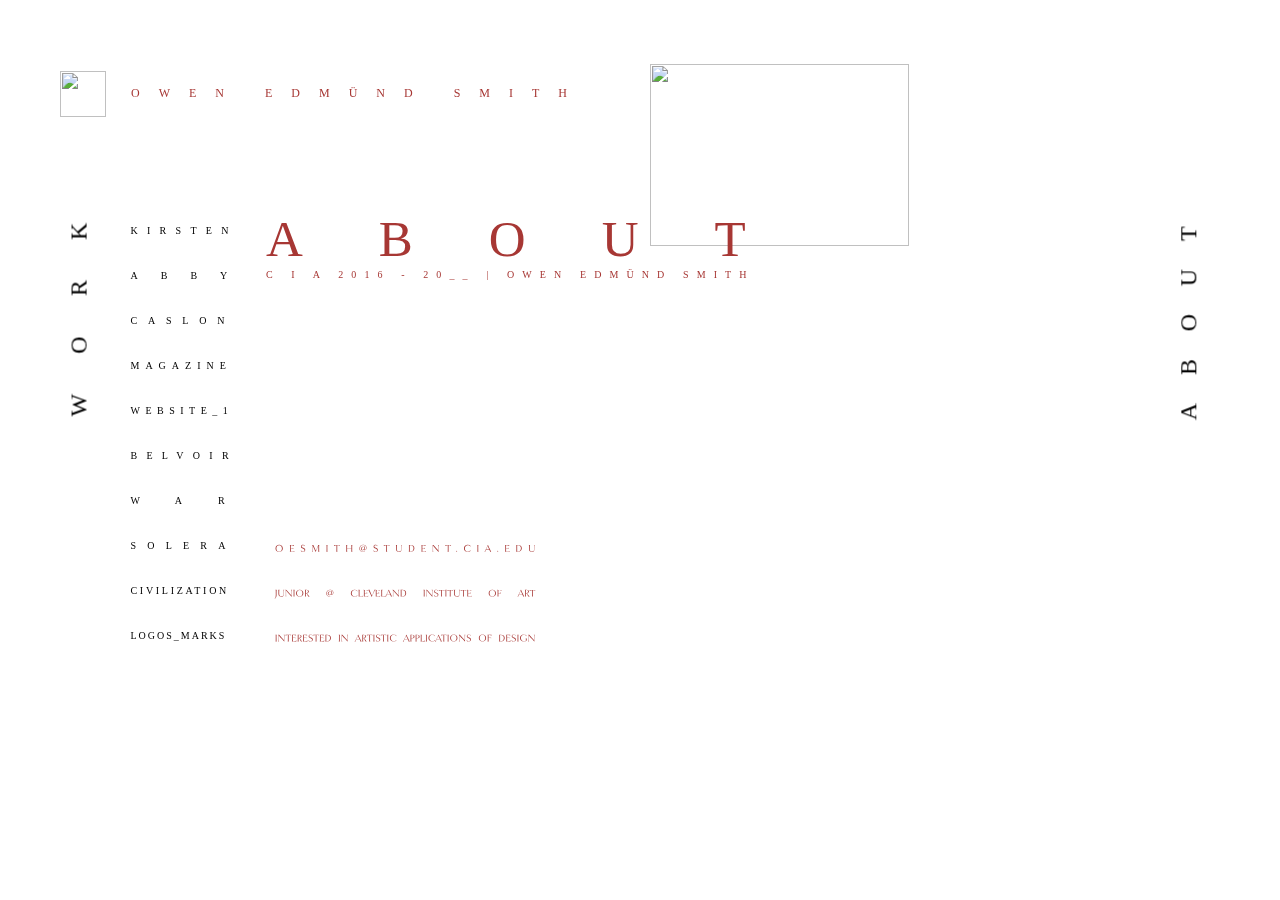
==== about.html @ 083cae2c "inital commit" ====
<html>
   <head>
       <link rel="stylesheet" type="text/css" href="./styles/about.css">
       <script src="http://code.jquery.com/jquery-3.3.1.min.js"></script>
       <script src="./js/main.js"></script>
    </head>
    <div class="logo">
        <div>
            <a href="file:///Users/owensmith/Desktop/SMITH/home.html"><img src="./../SMITH/media/LOGOSMALL.png" class="logo-img"></a>
                
        </div>
        <h1 class="logo-text">OWEN EDM&Uuml;ND SMITH</h1>
    </div>

    <h2 class="page-title">ABOUT</h2>
    <h3 class="proj-d">C I A 2016 - 20__ | OWEN EDM&Uuml;ND SMITH</h3>
   
   </div>
    
       <div class="proj">
            <div class="links">
                    <a class="list-item-1 list-item" data-target="#kristen" href="file:///Users/owensmith/Desktop/SMITH/projpage.html">KIRSTEN</a>
                    <a class="list-item-2 list-item" data-target="#abby"href="file:///Users/owensmith/Desktop/SMITH/proj3.html">ABBY</a>
                    <a class="list-item-3 list-item" data-target="#caslon"href="file:///Users/owensmith/Desktop/SMITH/caslon.html">CASLON</a>
                    <a class="list-item-4 list-item" data-target="#mag" href="file:///Users/owensmith/Desktop/SMITH/mag.html">MAGAZINE</a>
                    <a class="list-item-5 list-item" data-target="#web1" href="file:///Users/owensmith/Desktop/SMITH/proj2 copy.html">WEBSITE_1</a>
                    <a class="list-item-6 list-item" data-target="#belvoir"href="file:///Users/owensmith/Desktop/SMITH/belvoir.html">BELVOIR</a>
                    <a class="list-item-7 list-item" data-target="#war"href="file:///Users/owensmith/Desktop/SMITH/WAR.HTML">WAR</a>
                    <a class="list-item-8 list-item" data-target="#solera" href="file:///Users/owensmith/Desktop/SMITH/solera.html">SOLERA</a>
                    <a class="list-item-9 list-item" data-target="#civ"href="file:///Users/owensmith/Desktop/SMITH/civ.html">CIVILIZATION</a>
                    <a class="list-item-10 list-item" data-target="#logos"href="file:///Users/owensmith/Desktop/SMITH/LOGOS.HTML">LOGOS_MARKS</a>
                </div>
    </div>

    <ul class="work">
            <li><a href="file:///Users/owensmith/Desktop/SMITH/index.HTML">WORK</a></li>
        </ul>
    </div>

    <ul class="about">
            <li><a href="file:///Users/owensmith/Desktop/SMITH/about.HTML">ABOUT</a></li>
        </ul>
    </div>
    <div class="projimage">
        <img src="./../SMITH/media/LOGOmid.png"  class="kirst-img">
    <div class="okok">
        <img src="media/okok2.png" class="okokb">
    </div>
    <div class="bio">
            <img src="media/ABOUT.svg" class="biob">
        </div>
</html>
---- styles/about.css ----
@import url('https://use.typekit.net/yxu3nud.css');
html, body {
    padding: 0;
    margin: 0;
}

.logo {
    position: fixed;
    top: 71px;
    left: 60px;
    display: flex;
    align-items: center;
    z-index: 1;
}

.logo-text {
    font-family: goldenbook;
    color: #A73734;
    font-size: 12px;
    line-height: 0.8;
    height: auto;
    letter-spacing: 19px;
    font-weight: 400;
    margin-left: 25px;
}


.logo-img {
    display:block;
    width: 46px;
}

.page-title {
    font-family:goldenbook;
    font-size:51px;
    font-weight:300;
    letter-spacing: 80.5px;
    color: #A73734;
    position: absolute;
    top: 170px;
    left: 266px;
    z-index: 1;
}
.proj-d {
    font-family: goldenbook;
    font-size: 10px;
    letter-spacing: 8.5px;
    font-weight:400;
    color: #A73734;
    top: 258px;
    left: 266px;
    position: absolute;
    z-index:2;
}
.list{
    top:170px;
    left:130.5px;
}

.proj {
    position:fixed;
    display: flex;
    top:208px;
    left: 130.5px;
    line-height: 45px;
    font-family: goldenbook;
    font-weight: 300;
    letter-spacing: 10.78px;
    font-size: 10px;
    text-decoration: none;
    color:black;
}
.proj a {

    text-decoration: none;
    color: black;
    
}

.list-item-1 {
    letter-spacing: 9.28px;
}

.list-item-2 {
    letter-spacing: 23.01px; /*10.78*/
}
.list-item-3 {
    letter-spacing: 10.78px;/*9.28*/
}

.list-item-4 {
    letter-spacing: 6px;/*23.01*/
}

.list-item-5 {
    letter-spacing: 5.8px;
}
.list-item-6 {
    letter-spacing: 9.28px;
}

.list-item-7 {
    letter-spacing: 11.1px;
}

.list-item-8 {
    letter-spacing: 2.7px;
}

.list-item-9 {
    letter-spacing: 34.5px;
}

.list-item-10 {
    letter-spacing: 2.1px;
}



.links {
    display: flex;
    flex-direction: column;
    text-align: justify; 
}


.work
{
list-style: none;
position:absolute;
left: -58px;
top: 290px;
text-decoration: none;
-webkit-transform: rotate(-90deg); 
-moz-transform: rotate(-90deg); 
position: fixed;

}
.work li a {
    font-size:24px;
    letter-spacing: 40.2px;
    font-family: goldenbook;
    font-weight: 300;
    text-decoration: none;
    color:black;
   
    
}
.about
{
    list-style: none;
    position:absolute;
    right:-40px;
    top: 300px;
    text-decoration: none;
    -webkit-transform: rotate(-90deg); 
    -moz-transform: rotate(-90deg); 
    position: fixed;

}

.about li a {
    font-size:24px;
    letter-spacing: 27.8px;
    font-family: goldenbook;
    font-weight: 300;
    text-decoration: none;
    color:black;
   
    
}
@media screen and (max-width: 1920px){
    html, body {
        padding: 0;
        margin: 0;
    }
    .logo {
        position: fixed;
        top: 71px;
        left: 70px;
        display: flex;
        align-items: center;
        z-index: 1;
    }
    
    .logo-text {
        font-family: goldenbook;
        color: #A73734;
        font-size: 12px;
        line-height: 0.8;
        height: auto;
        letter-spacing: 19px;
        font-weight: 400;
        margin-left: 25px;
    }
    
    
    .logo-img {
        display:block;
        width: 46px;
    }
    
    .page-title {
        font-family:goldenbook;
        font-size:74px;
        font-weight:300;
        letter-spacing: 49.5px;
        color: #A73734;
        position: absolute;
        top: 207px;
        left: 276px;
        z-index: 1;
        overflow: hidden; /* Ensures the content is not revealed until the animation */
        white-space: nowrap; /* Keeps the content on a single line */
        margin: 0 auto; /* Gives that scrolling effect as the typing happens */
        letter-spacing: 108px; /* Adjust as needed */
        animation: typing 5s steps(40, end);
        
        }
        @keyframes typing {
            from { width: 0 }
            to { width: 100% }
        }
    
    .proj-d {
        font-family: goldenbook;
        font-size: 11px;
        letter-spacing: 8.5px;
        font-weight:400;
        color: #A73734;
        top: 314.5px;
        left: 276px;
        position: absolute;
        z-index:2;
        overflow: hidden; /* Ensures the content is not revealed until the animation */
        white-space: nowrap; /* Keeps the content on a single line */
        margin: 0 auto; /* Gives that scrolling effect as the typing happens */
        letter-spacing: 13px; /* Adjust as needed */
        animation: typing2 5s steps(40, end);
    
    }
    @keyframes typing2 {
        from { width: 0 }
        to { width: 100% }
    }
    
    .list{
        top:170px;
        left:130.5px;
        z-index: -2;
    }
    
    .proj {
        position:fixed;
        display: flex;
        top:208px;
        left: 140.5px;
        line-height: 45px;
        font-family: goldenbook;
        font-weight: 300;
        letter-spacing: 10.78px;
        font-size: 10px;
        text-decoration: none;
        color:black;
        
    }
    .proj a {
    
        text-decoration: none;
        color: black;
        
    }
    
    .list-item-1 {
        letter-spacing: 9.28px;
    }
      .list-item-1:hover{
        transition: 1s;
        color: #A73734;
        
      }
    
      .list-item-2 {
        letter-spacing: 23.01px; /*10.78*/
    }
    .list-item-2:hover{
      transition: 1s;
      color: #A73734;
      }
      
      .list-item-3 {
        letter-spacing: 10.78px;/*9.28*/
    }
    .list-item-3:hover{
      transition: 1s;
      color: #A73734;
      }
    
      .list-item-4 {
        letter-spacing: 6px;/*23.01*/
    }
    .list-item-4:hover{
      transition: 1s;
      color: #A73734;
      }
    
      .list-item-5 {
        letter-spacing: 5.5px;
    }
    .list-item-5:hover{
      transition: 1s;
      color: #A73734;
      }
    .list-item-6 {
        letter-spacing: 9.28px;
    }
    .list-item-6:hover{
      transition: 1s;
      color: #A73734;
      }
    
    .list-item-7 {
        letter-spacing: 36px;
    }
    .list-item-7:hover{
      transition: 1s;
      color: #A73734;
      }
    
    .list-item-8 {
        letter-spacing: 11.2px;
    }
    .list-item-8:hover{
      transition: 1s;
      color: #A73734;
      }
    
    .list-item-9 {
        letter-spacing: 2.7px;
    }
    .list-item-9:hover{
      transition: 1s;
      color: #A73734;
      }
    
    .list-item-10 {
        letter-spacing: 2px;
    }
    .list-item-10:hover{
      transition: 1s;
      color: #A73734;
      }
    
    
    
    .links {
        display: flex;
        flex-direction: column;
        text-align: justify; 
        
    }
    
    
    .work
    {
    list-style: none;
    position:absolute;
    left: -48px;
    top: 290px;
    text-decoration: none;
    -webkit-transform: rotate(-90deg); 
    -moz-transform: rotate(-90deg); 
    position: fixed;
    
    }
    .work li a {
        font-size:24px;
        letter-spacing: 40.2px;
        font-family: goldenbook;
        font-weight: 300;
        text-decoration: none;
        color:black;
    
        
    }
    .work li a:hover {
        color: #A73734;
        transition: 1s;



    }
    
    .about
    {
        list-style: none;
        position:absolute;
        right:-40px;
        top: 300px;
        text-decoration: none;
        -webkit-transform: rotate(-90deg); 
        -moz-transform: rotate(-90deg); 
        position: fixed;
    
    }
    .about li a {
        font-size:24px;
        letter-spacing: 27.8px;
        font-family: goldenbook;
        font-weight: 300;
        text-decoration: none;
        color:black;
       
    }
    .about li a:hover {
        color: #A73734;
        transition:1s;
    }
    
    .projimage {
        left: 510px;
        top: 70px;
    }
    
    .kirst-img {
        position: absolute;
        height: auto;
        width:45%;
        left: 851px;
        top: 23.5px;
    }
    .kirst2-img {
        position: absolute;
        width:45%;
        height:auto;
        left:851px;
        top:550px;
    }

    .kirst3-img {
        position: absolute;
        width:45%;
        height:auto;
        left:851px;
        top:1130px;
    }
 
    .kirst4-img {

        position: absolute;
        width:45%;
        height: auto;
        left: 851px;
        top:1800px;
    }
    .kirst5-img {

        position: absolute;
        width: 45%;
        height: auto;
        left:851px;
        top: 2500px;
    }

    .testbar {
        position: fixed;
        height: 200px;;
    
        -webkit-transform: rotate(-90deg); 
        -moz-transform: rotate(-90deg); 
        z-index: -1;
    }
    
    
    .test {
        position: fixed;
        height: 515px;
        left: -1280px;
        top: 616;
    
    opacity: 1%;
    }
    
    .text2 {
        position: fixed;
        height: 200px;;
        white-space: nowrap;
        -webkit-transform: rotate(-90deg); 
        -moz-transform: rotate(-90deg); 
        z-index: -1;
    }
    
    
    .text2 {
        position: fixed;
        height: 260px;
        left: -780px;
        top: 608;
        white-space: nowrap;
    opacity: 1%;
    }
    
    
    .text {
        position: fixed;
        height: 200px;;
        
        -webkit-transform: rotate(-90deg); 
        -moz-transform: rotate(-90deg); 
        
    }
    
    
    
    .textb {
        position: absolute;
        height: 200px;
        left: -1009px;
        top: 800;
    
    }
    .okok {
        position: fixed;
        height: 200px;;
        z-index: 6;
        -webkit-transform: rotate(-90deg); 
        -moz-transform: rotate(-90deg); 
        
    }
    
    
    
    
    
    .okokb {
        position: absolute;
        height: 560px;
        left: -1200px;
        top: 1350;
    z-index: 6;
    }
    
    .bio {
        position: absolute;
        height: 200px;;
        
        
    }
    
    
    
    .biob {
        position: absolute;
        height: 284px;
        left: 200px;
        top: 468;
    


}   

@media screen and (max-width: 1440px){

    html, body {
        padding: 0;
        margin: 0;
    }
    
    .logo {
        position: fixed;
        top: 71px;
        left: 60px;
        display: flex;
        align-items: center;
        z-index: 1;
    }
    
    .logo-text {
        font-family: goldenbook;
        color: #A73734;
        font-size: 12px;
        line-height: 0.8;
        height: auto;
        letter-spacing: 19px;
        font-weight: 400;
        margin-left: 25px;
    }
    
    
    .logo-img {
        display:block;
        width: 46px;
    }
    
    .page-title {
        font-family:goldenbook;
        font-size:51px;
        font-weight:300;
        
        color: #A73734;
        position: absolute;
        top: 210px;
        left: 266px;
        z-index: 1;
        overflow: hidden; /* Ensures the content is not revealed until the animation */
            white-space: nowrap; /* Keeps the content on a single line */
            margin: 0 auto; /* Gives that scrolling effect as the typing happens */
            letter-spacing: 76px; /* Adjust as needed */
            animation: typing 5s steps(40, end);
           
        }
        @keyframes typing {
            from { width: 0 }
            to { width: 100% }
          }
    
    .proj-d {
        font-family: goldenbook;
        font-size: 10px;
        letter-spacing: 8.5px;
        font-weight:400;
        color: #A73734;
        top: 269px;
        left: 266px;
        position: absolute;
        z-index:2;
        overflow: hidden; /* Ensures the content is not revealed until the animation */
        white-space: nowrap; /* Keeps the content on a single line */
        margin: 0 auto; /* Gives that scrolling effect as the typing happens */
        letter-spacing: 8.1px; /* Adjust as needed */
        animation: typing2 5s steps(40, end);
       
    }
    @keyframes typing2 {
        from { width: 0 }
        to { width: 100% }
      }
      .proj {
        position:fixed;
        display: flex;
        top:208px;
        left: 130.5px;
        line-height: 45px;
        font-family: goldenbook;
        font-weight: 300;
        letter-spacing: 10.78px;
        font-size: 10px;
        text-decoration: none;
        color:black;
        
    }
    .proj a {
    
        text-decoration: none;
        color: black;
        
    }
    
    .list-item-1 {
        letter-spacing: 9.28px;
    }
      .list-item-1:hover{
        transition: 1s;
        color: #A73734;
        
      }
    
      .list-item-2 {
        letter-spacing: 23.01px; /*10.78*/
    }
    .list-item-2:hover{
      transition: 1s;
      color: #A73734;
      }
      
      .list-item-3 {
        letter-spacing: 10.78px;/*9.28*/
    }
    .list-item-3:hover{
      transition: 1s;
      color: #A73734;
      }
    
      .list-item-4 {
        letter-spacing: 6px;/*23.01*/
    }
    .list-item-4:hover{
      transition: 1s;
      color: #A73734;
      }
    
      .list-item-5 {
        letter-spacing: 5.5px;
    }
    .list-item-5:hover{
      transition: 1s;
      color: #A73734;
      }
    .list-item-6 {
        letter-spacing: 9.28px;
    }
    .list-item-6:hover{
      transition: 1s;
      color: #A73734;
      }
    
    .list-item-7 {
        letter-spacing: 36px;
    }
    .list-item-7:hover{
      transition: 1s;
      color: #A73734;
      }
    
    .list-item-8 {
        letter-spacing: 11.2px;
    }
    .list-item-8:hover{
      transition: 1s;
      color: #A73734;
      }
    
    .list-item-9 {
        letter-spacing: 2.7px;
    }
    .list-item-9:hover{
      transition: 1s;
      color: #A73734;
      }
    
    .list-item-10 {
        letter-spacing: 2px;
    }
    .list-item-10:hover{
      transition: 1s;
      color: #A73734;
      }
    
    
    
    .links {
        display: flex;
        flex-direction: column;
        text-align: justify; 
        
    }
    
    
    .work
    {
    list-style: none;
    position:absolute;
    left: -58px;
    top: 290px;
    text-decoration: none;
    -webkit-transform: rotate(-90deg); 
    -moz-transform: rotate(-90deg); 
    position: fixed;
    
    }
    .work li a {
        font-size:24px;
        letter-spacing: 40.2px;
        font-family: goldenbook;
        font-weight: 300;
        text-decoration: none;
        color:black;
       
        
    }
      .okok {
        position: fixed;
        height: 200px;;
        z-index: 6;
        -webkit-transform: rotate(-90deg); 
        -moz-transform: rotate(-90deg); 
        
    }
    
    
    
    
    
    .okokb {
        position: absolute;
        height: 460px;
        left: -800px;
        top: 1150;
       z-index: 6;
    }
    .kirst-img {
        position: absolute;
        width:45%;
        height:auto;
        left: 650px;
        top: 63.5px;
    }
    }
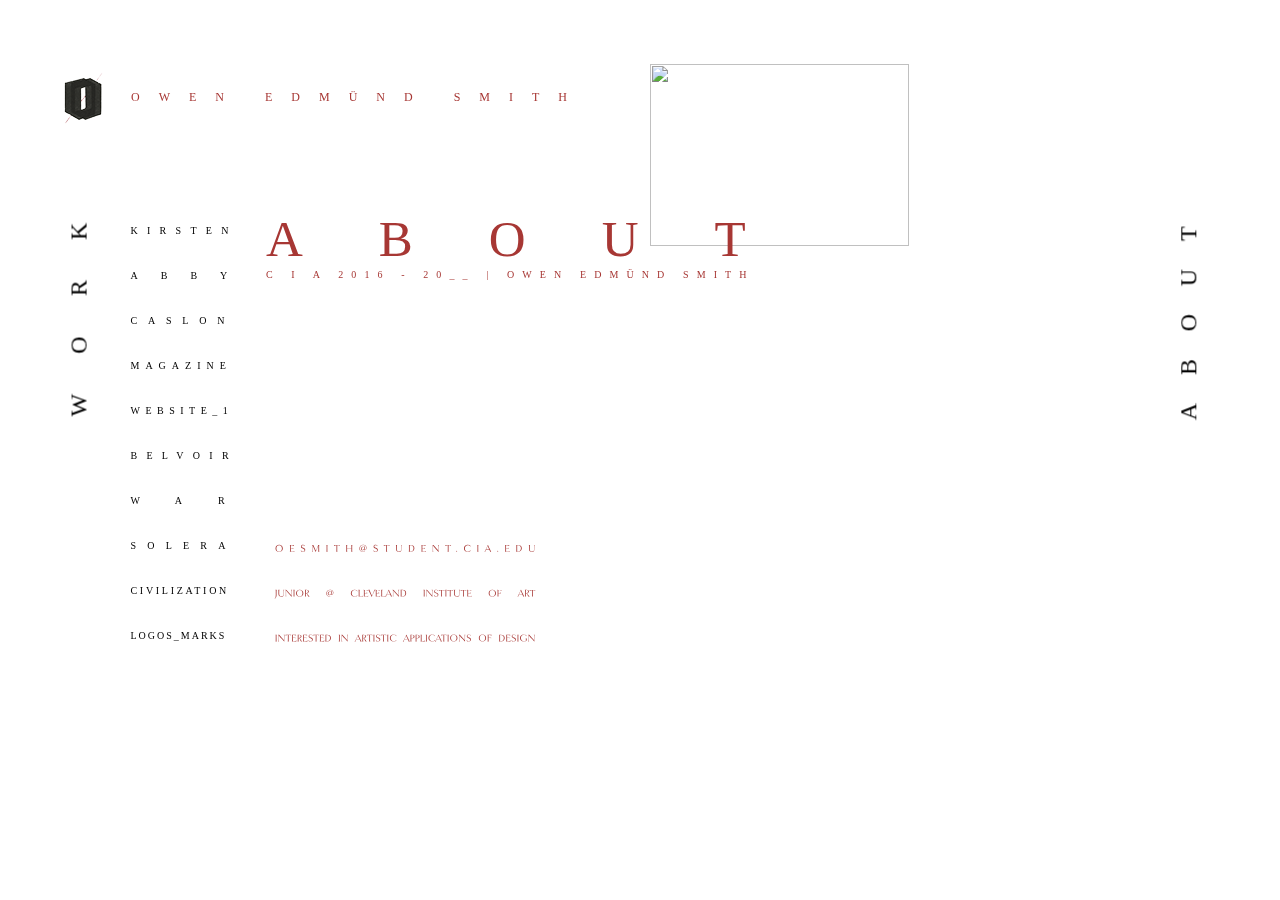
==== commit 03fbe528: "Update about.html" ====
--- a/about.html
+++ b/about.html
@@ -6,7 +6,7 @@
     </head>
     <div class="logo">
         <div>
-            <a href="file:///Users/owensmith/Desktop/SMITH/home.html"><img src="./../SMITH/media/LOGOSMALL.png" class="logo-img"></a>
+            <a href="./home.html"><img src="./media/LOGOSMALL.png" class="logo-img"></a>
                 
         </div>
         <h1 class="logo-text">OWEN EDM&Uuml;ND SMITH</h1>
@@ -19,34 +19,34 @@
     
        <div class="proj">
             <div class="links">
-                    <a class="list-item-1 list-item" data-target="#kristen" href="file:///Users/owensmith/Desktop/SMITH/projpage.html">KIRSTEN</a>
-                    <a class="list-item-2 list-item" data-target="#abby"href="file:///Users/owensmith/Desktop/SMITH/proj3.html">ABBY</a>
-                    <a class="list-item-3 list-item" data-target="#caslon"href="file:///Users/owensmith/Desktop/SMITH/caslon.html">CASLON</a>
-                    <a class="list-item-4 list-item" data-target="#mag" href="file:///Users/owensmith/Desktop/SMITH/mag.html">MAGAZINE</a>
-                    <a class="list-item-5 list-item" data-target="#web1" href="file:///Users/owensmith/Desktop/SMITH/proj2 copy.html">WEBSITE_1</a>
-                    <a class="list-item-6 list-item" data-target="#belvoir"href="file:///Users/owensmith/Desktop/SMITH/belvoir.html">BELVOIR</a>
-                    <a class="list-item-7 list-item" data-target="#war"href="file:///Users/owensmith/Desktop/SMITH/WAR.HTML">WAR</a>
-                    <a class="list-item-8 list-item" data-target="#solera" href="file:///Users/owensmith/Desktop/SMITH/solera.html">SOLERA</a>
-                    <a class="list-item-9 list-item" data-target="#civ"href="file:///Users/owensmith/Desktop/SMITH/civ.html">CIVILIZATION</a>
-                    <a class="list-item-10 list-item" data-target="#logos"href="file:///Users/owensmith/Desktop/SMITH/LOGOS.HTML">LOGOS_MARKS</a>
+                    <a class="list-item-1 list-item" data-target="#kristen" href="./projpage.html">KIRSTEN</a>
+                    <a class="list-item-2 list-item" data-target="#abby"href="./proj3.html">ABBY</a>
+                    <a class="list-item-3 list-item" data-target="#caslon"href="./caslon.html">CASLON</a>
+                    <a class="list-item-4 list-item" data-target="#mag" href="./mag.html">MAGAZINE</a>
+                    <a class="list-item-5 list-item" data-target="#web1" href="./proj2 copy.html">WEBSITE_1</a>
+                    <a class="list-item-6 list-item" data-target="#belvoir"href="./belvoir.html">BELVOIR</a>
+                    <a class="list-item-7 list-item" data-target="#war"href="./WAR.HTML">WAR</a>
+                    <a class="list-item-8 list-item" data-target="#solera" href="./solera.html">SOLERA</a>
+                    <a class="list-item-9 list-item" data-target="#civ"href="./civ.html">CIVILIZATION</a>
+                    <a class="list-item-10 list-item" data-target="#logos"href="./LOGOS.HTML">LOGOS_MARKS</a>
                 </div>
     </div>
 
     <ul class="work">
-            <li><a href="file:///Users/owensmith/Desktop/SMITH/index.HTML">WORK</a></li>
+            <li><a href="./index.HTML">WORK</a></li>
         </ul>
     </div>
 
     <ul class="about">
-            <li><a href="file:///Users/owensmith/Desktop/SMITH/about.HTML">ABOUT</a></li>
+            <li><a href="./about.HTML">ABOUT</a></li>
         </ul>
     </div>
     <div class="projimage">
-        <img src="./../SMITH/media/LOGOmid.png"  class="kirst-img">
+        <img src="./media/LOGOmid.png"  class="kirst-img">
     <div class="okok">
-        <img src="media/okok2.png" class="okokb">
+        <img src="./media/okok2.png" class="okokb">
     </div>
     <div class="bio">
-            <img src="media/ABOUT.svg" class="biob">
+            <img src="./media/ABOUT.svg" class="biob">
         </div>
-</html>+</html>
